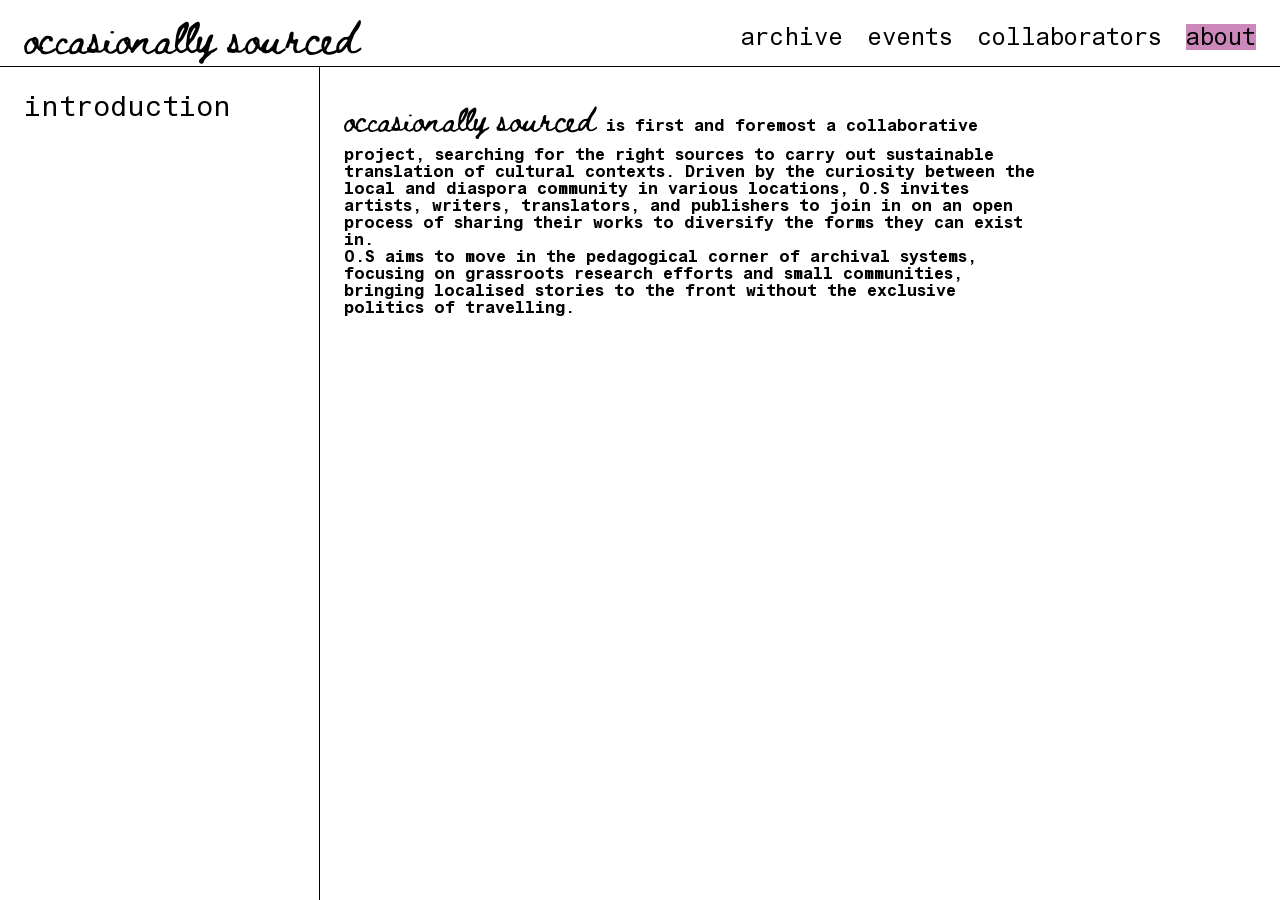
==== about.html @ 8b5f024c "init" ====
<!DOCTYPE html>
<html lang="en">
<head>
  <meta charset="UTF-8">
  <meta name="viewport" content="width=device-width, initial-scale=1.0">
  <title>O.S - About</title>
  <link rel="stylesheet" href="styles.css">
</head>

<body>

  <header>
   <h1><a href="OS.html">occasionally sourced</a></h1>
    <hr>
    <nav>
      <ul>
        <li><a href="archive.html">archive</a></li>
        <li><a href="events.html">events</a></li>
        <li><a href="collaborators.html">collaborators</a></li>
        <li><a href="#about.html" class="active">about</a></li>
      </ul>
    </nav>
  </header>

  <div class="layout">

    <div class="side left">
      <h2>introduction</h2>
    </div>

    <div class="side right">
      <p><span class="brand-name">occasionally sourced</span> is first and foremost a collaborative project, searching for the right sources to carry out sustainable translation of cultural contexts. Driven by the curiosity between the local and diaspora community in various locations, O.S invites artists, writers, translators, and publishers to join in on an open process of sharing their works to diversify the forms they can exist in.
      <br>
        O.S aims to move in the pedagogical corner of archival systems, focusing on grassroots research efforts and small communities, bringing localised stories to the front without the exclusive politics of travelling.</p>
    </div>

  </div>

</body>
</html>
---- styles.css ----
@import url('https://fonts.googleapis.com/css2?family=Beth+Ellen&family=Homemade+Apple&display=swap');

@font-face {
  font-family: "ABC Areal";
  src: url("./fonts/ABCArealSuperfamilyVariable.woff2") format("woff2");
  font-weight: 400 700; /* variable font: allows all weights */
    font-style: oblique 0deg 12deg;
}

/* ---------- Shared settings ---------- */
:root {
  --side-pad: clamp(12px, 2vw, 24px); /* same padding for the title (left) and the menu (right), shrinks with the screen */
}

/* ---------- Base ---------- */
* {
  box-sizing: border-box;
}

/* page is exactly one screen tall, header on top, two sides below */
html,
body {
  height: 100%;
}

body {
  margin: 0;
  font-family: "ABC Areal";
  font-variation-settings: "MONO" 100;
  font-size: clamp(0.875rem, 0.7rem + 0.4vw, 1.125rem); /* body text: min, fluid, max */
  font-weight: bold;
  display: flex;
  flex-direction: column;
  overflow: hidden; /* the page itself never scrolls */
}

/* ---------- Header ---------- */
header {
  display: grid;
  grid-template-columns: 1fr auto;
  grid-template-rows: auto auto;
  align-items: start;
  flex: none; /* header keeps its height */
}

header h1 {
  grid-column: 1;
  grid-row: 1;
  margin: 0;
  padding: 16px var(--side-pad) 8px;
  font-family: "Beth Ellen", cursive;
  font-size: clamp(1.5rem, 0.7rem + 1.8vw, 2rem); /* title: min, fluid, max */
  font-weight: normal;
  font-style: normal;
  line-height: 1.3;
}
header h1 a,
header h1 a:link,
header h1 a:visited {
  color: #000;
  text-decoration: none;
}

/* One continuous thin line across the whole page; the vertical line starts right under it */
header hr {
  grid-column: 1 / -1;
  grid-row: 2;
  width: 100%;
  margin: 0;
  border: 0;
  border-top: 1px solid #000;
}

/* Menu pushed to the right edge, same padding as the title */
header nav {
  grid-column: 2;
  grid-row: 1;
  padding: 24px var(--side-pad) 0;
}

nav ul {
  display: flex;
  gap: clamp(24px, 1.7vw, 24px); /* space between menu buttons */
  margin: 0;
  padding: 0;
  list-style: none;
}

nav a {
  color: #000;
  font-size: clamp(1rem, 0.6rem + 1.1vw, 1.5rem); /* menu: min, fluid, max */
  font-weight: normal;
  text-decoration: none;
}

/* Highlight for the current page */
nav a.active,
nav a:hover {
  background: #cc88bb;
}

/* ---------- Two-sided layout (Archive + About) ---------- */
.layout {
  flex: 1;
  min-height: 0; /* lets the sides scroll instead of growing */
  display: grid;
  grid-template-columns: 0.5fr 1.5fr;
}

.side {
  height: 100%;
  overflow-y: auto; /* each side scrolls independently */
}

.left {
  padding: 24px;
  border-right: 1px solid #000; /* the vertical line */
}

.left h2 {
  margin: 0 0 8px;
  font-size: clamp(1.25rem, 0.9rem + 1.2vw, 1.75rem);
  font-weight: 400;
}

.left p {
  margin: 0 0 32px;
}

.right {
  padding: 0 24px 12px; /* no top padding so the sticky header works */
}

/* (About page) */
.right p {
  margin: 0;
  padding-top: 24px;
  max-width: 70ch;
}

/* ---------- Filters ---------- */
.filters a {
  display: inline-flex;
  align-items: center;
  gap: 10px;
  color: #000;
  text-decoration: none;
}
.filters,
.filters li {
  list-style: none;
}

.filters {
  margin: 0;
  padding: 0;
}

/* Not chosen: small empty circle */
.filters a::before {
  content: "";
  flex: none;
  width: 0.9em;
  height: 0.9em;
  border: 1px solid #000;
  border-radius: 50%;
  background: transparent;
}

/* Chosen: circle with a smaller filled circle inside */
.filters a.selected::before {
  background: #000;
  box-shadow: inset 0 0 0 0.18em #fff;
}

/* ---------- Archive rows ---------- */
.entry,
.entry-header {
  display: grid;
  grid-template-columns: 4fr 2fr 1fr; /* Title+description | Artist | Country */
  gap: 30px;
  padding: 12px 0;
}

.entry {
  border-bottom: 1px solid #ddd;
}

.entry-header {
  font-weight: bold;
  position: sticky; /* column titles stay visible while scrolling */
  top: 0;
  background: #fff;
  border-bottom: 1px solid #000;
}

.entry .title {
  display: block;
  font-weight: bold;
}

.entry .desc {
  display: block;
  font-weight: bold;
  font-size: 0.9em;
  color: #555;
}

/* ---------- Brand name inside the About paragraph ---------- */
.brand-name {
  font-family: "Beth Ellen", cursive;
  font-weight: 500;
  font-size: 1.5em;
}

/* ---------- Interactive screens ---------- */
@media (max-width: 900px) {
  header {
    grid-template-columns: 1fr;
  }

  header h1,
  header nav,
  header hr {
    grid-column: 1;
  }

  header nav {
    grid-row: 2;
  }

  header hr {
    grid-row: 3;
  }

  nav ul {
    flex-wrap: wrap;
  }
}

@media (max-width: 700px) {
  /* drop the two scrolling sides and let the page scroll normally */
  html,
  body {
    height: auto;
    overflow: auto;
  }

  .layout {
    display: block;
  }

  .side {
    height: auto;
    overflow: visible;
  }

  .left {
    border-right: 0;
    border-bottom: 1px solid #000;
  }
}

@media (max-width: 600px) {
  .entry {
    grid-template-columns: 1fr;
  }

  .entry-header {
    display: none; /* column titles don't make sense when stacked */
  }
}
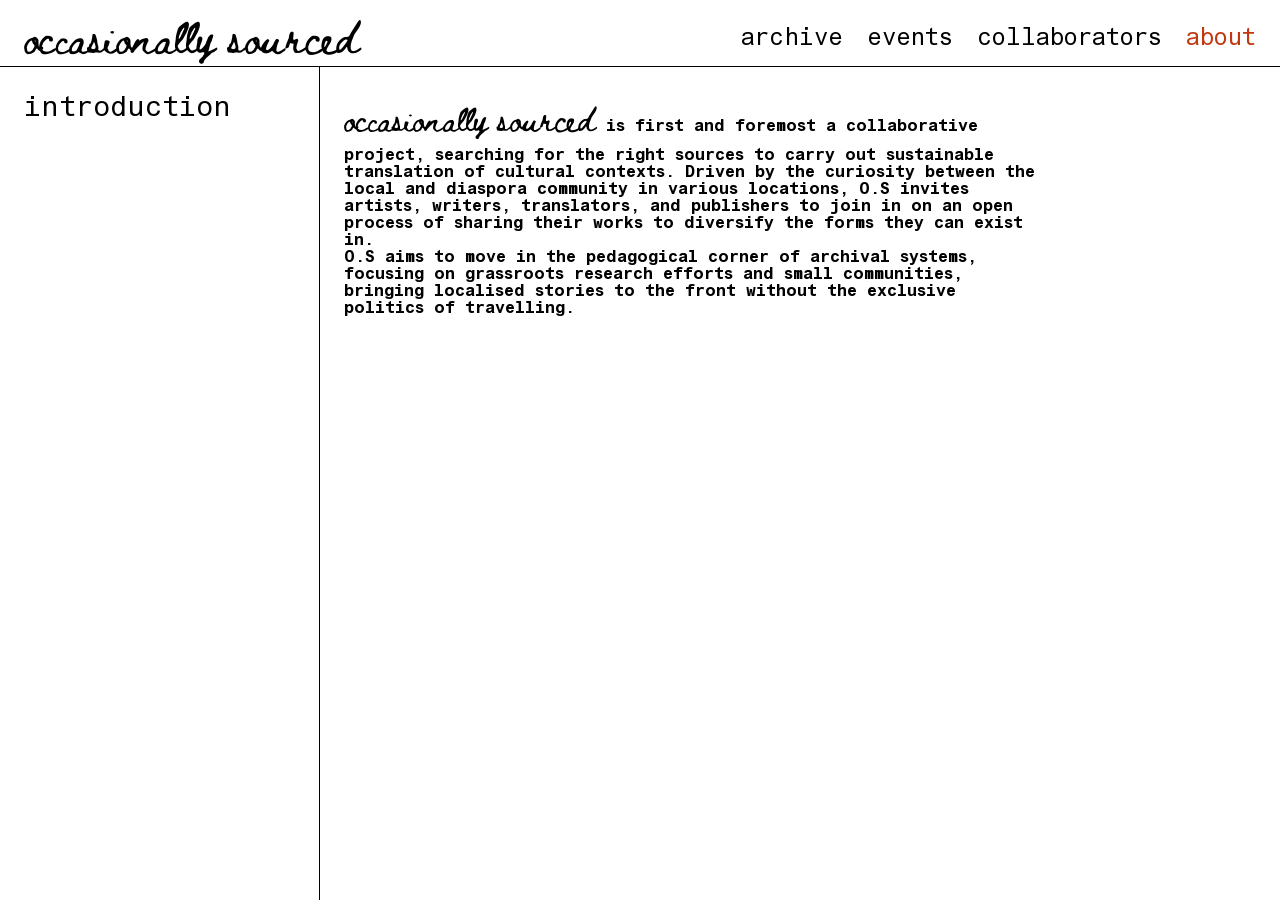
==== commit fe6ec3b5: "init" ====
--- a/about.html
+++ b/about.html
@@ -5,6 +5,11 @@
   <meta name="viewport" content="width=device-width, initial-scale=1.0">
   <title>O.S - About</title>
   <link rel="stylesheet" href="styles.css">
+
+  <link rel="apple-touch-icon" sizes="180x180" href="/apple-touch-icon.png">
+<link rel="icon" type="image/png" sizes="32x32" href="/favicon-32x32.png">
+<link rel="icon" type="image/png" sizes="16x16" href="/favicon-16x16.png">
+<link rel="manifest" href="/site.webmanifest">
 </head>
 
 <body>
--- a/styles.css
+++ b/styles.css
@@ -41,6 +41,9 @@
   grid-template-rows: auto auto;
   align-items: start;
   flex: none; /* header keeps its height */
+  position: relative; /* lets z-index work */
+  z-index: 20;        /* sits above the arrows (10) and the books (5) */
+  background: #fff;   /* hides the arrows behind it; match your page colour */
 }
 
 header h1 {
@@ -96,7 +99,7 @@
 /* Highlight for the current page */
 nav a.active,
 nav a:hover {
-  background: #cc88bb;
+  color: #c03910
 }
 
 /* ---------- Two-sided layout (Archive + About) ---------- */
@@ -177,13 +180,14 @@
 .entry,
 .entry-header {
   display: grid;
-  grid-template-columns: 4fr 2fr 1fr; /* Title+description | Artist | Country */
-  gap: 30px;
+  grid-template-columns: 4fr 2fr 1.5fr; /* Title | Artist | Publisher */
+  gap: 0 30px; /* no row gap, 30px between columns */
   padding: 12px 0;
 }
 
 .entry {
   border-bottom: 1px solid #ddd;
+  scroll-margin-top: 3em; /* when a link jumps to an entry, keep it clear of the sticky column titles */
 }
 
 .entry-header {
@@ -197,13 +201,38 @@
 .entry .title {
   display: block;
   font-weight: bold;
+  cursor: pointer;
+}
+.entry .title:hover {
+  text-decoration: underline;
+}
+
+/* Description block: hidden until the title is clicked,
+   spans all three columns, optional image on the left */
+.entry .details {
+  display: none;
+  grid-column: 1 / -1; /* span title, artist and publisher columns */
+  margin-top: 12px;
+  gap: 16px;
+  align-items: stretch; /* image height follows the text height */
+}
+
+.entry.open .details {
+  display: flex;
+}
+
+.entry .details img {
+  width: 140px;
+  min-height: 90px;
+  object-fit: cover; /* crops instead of squashing */
+  flex: none;
 }
 
 .entry .desc {
-  display: block;
-  font-weight: bold;
-  font-size: 0.9em;
-  color: #555;
+  font-size: 0.8em; /* smaller than the title */
+  font-weight: normal;
+  line-height: 1.5;
+  max-width: 60ch;
 }
 
 /* ---------- Brand name inside the About paragraph ---------- */
@@ -264,9 +293,20 @@
 @media (max-width: 600px) {
   .entry {
     grid-template-columns: 1fr;
+    gap: 4px 0;
   }
 
   .entry-header {
     display: none; /* column titles don't make sense when stacked */
   }
+
+  /* image stacks on top of the text on phones */
+  .entry .details {
+    flex-direction: column;
+  }
+
+  .entry .details img {
+    width: 100%;
+    max-height: 200px;
+  }
 }
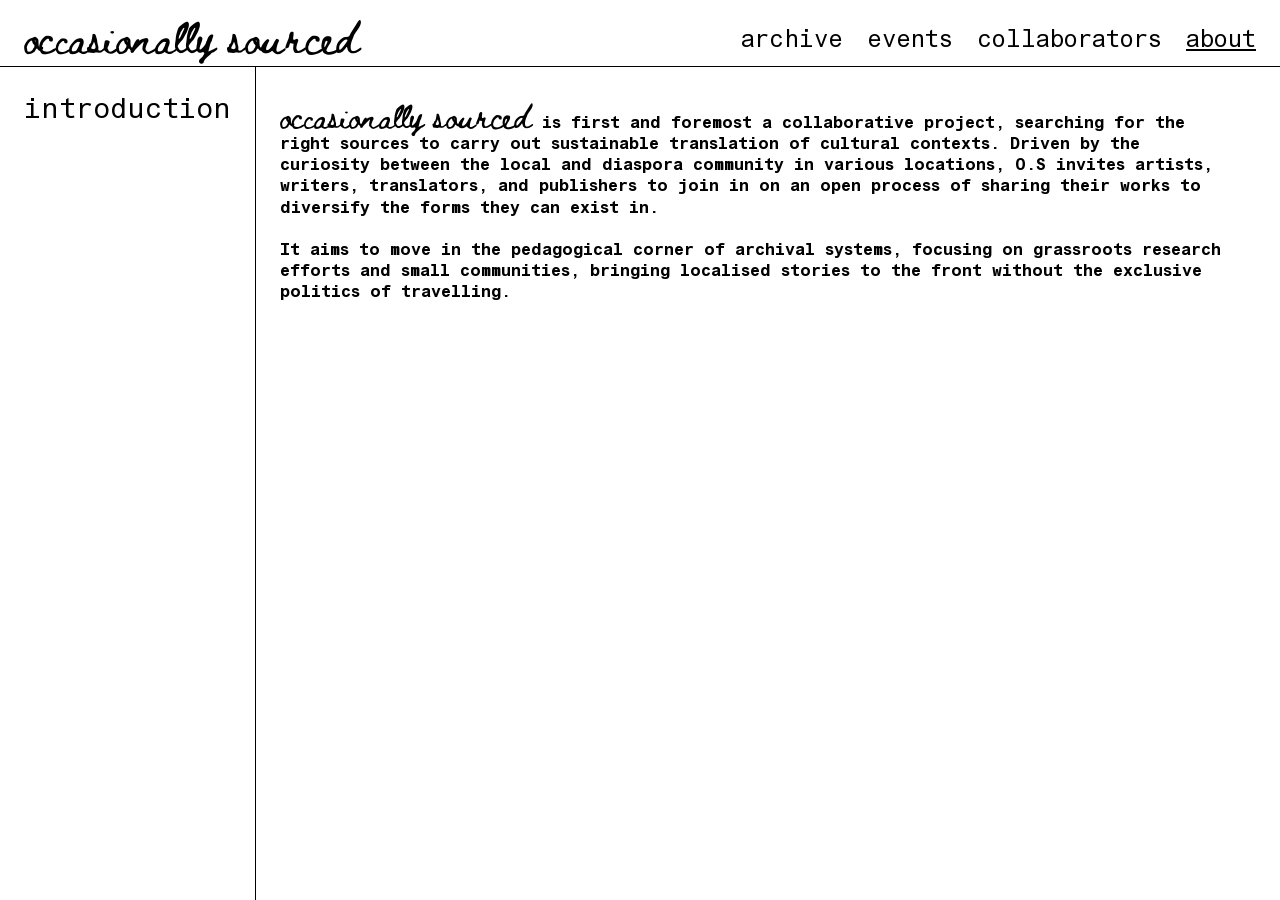
==== commit 99a77944: "init" ====
--- a/about.html
+++ b/about.html
@@ -14,16 +14,16 @@
 
 <body>
 
-  <header>
-   <h1><a href="OS.html">occasionally sourced</a></h1>
-    <hr>
-    <nav>
-      <ul>
-        <li><a href="archive.html">archive</a></li>
-        <li><a href="events.html">events</a></li>
-        <li><a href="collaborators.html">collaborators</a></li>
-        <li><a href="#about.html" class="active">about</a></li>
-      </ul>
+<header>
+  <h1><a href="index.html">occasionally sourced</a></h1>
+  <hr>
+  <nav>
+    <ul>
+      <li><a href="archive.html">archive</a></li>
+      <li><a href="events.html">events</a></li>
+      <li><a href="collaborators.html">collaborators</a></li>
+      <li><a href="#about.html" class="active">about</a></li>
+    </ul>
     </nav>
   </header>
 
@@ -34,9 +34,11 @@
     </div>
 
     <div class="side right">
+      <br>
       <p><span class="brand-name">occasionally sourced</span> is first and foremost a collaborative project, searching for the right sources to carry out sustainable translation of cultural contexts. Driven by the curiosity between the local and diaspora community in various locations, O.S invites artists, writers, translators, and publishers to join in on an open process of sharing their works to diversify the forms they can exist in.
       <br>
-        O.S aims to move in the pedagogical corner of archival systems, focusing on grassroots research efforts and small communities, bringing localised stories to the front without the exclusive politics of travelling.</p>
+      <br>
+        It aims to move in the pedagogical corner of archival systems, focusing on grassroots research efforts and small communities, bringing localised stories to the front without the exclusive politics of travelling.</p>
     </div>
 
   </div>
--- a/styles.css
+++ b/styles.css
@@ -29,6 +29,7 @@
   font-variation-settings: "MONO" 100;
   font-size: clamp(0.875rem, 0.7rem + 0.4vw, 1.125rem); /* body text: min, fluid, max */
   font-weight: bold;
+  line-height: 1.3;
   display: flex;
   flex-direction: column;
   overflow: hidden; /* the page itself never scrolls */
@@ -99,7 +100,7 @@
 /* Highlight for the current page */
 nav a.active,
 nav a:hover {
-  color: #c03910
+  text-decoration: underline;
 }
 
 /* ---------- Two-sided layout (Archive + About) ---------- */
@@ -107,7 +108,7 @@
   flex: 1;
   min-height: 0; /* lets the sides scroll instead of growing */
   display: grid;
-  grid-template-columns: 0.5fr 1.5fr;
+  grid-template-columns: 0.4fr 1.6fr;
 }
 
 .side {
@@ -138,7 +139,8 @@
 .right p {
   margin: 0;
   padding-top: 24px;
-  max-width: 70ch;
+  padding-right: 24px; /* same as the Collaborators descriptions */
+  max-width: none;     /* run all the way to the right */
 }
 
 /* ---------- Filters ---------- */
@@ -235,11 +237,62 @@
   max-width: 60ch;
 }
 
+/* ---------- Clickable names (archive → collaborators, and back) ---------- */
+.name-link {
+  color: inherit;
+  text-decoration: underline;
+}
+.name-link:hover {
+  text-decoration: underline;
+}
+
+/* Archive: Creator / Publisher names without underline
+   (Collaborators rows are .entry.person, so they keep the underline) */
+.entry:not(.person) .name-link {
+  text-decoration: none;
+}
+.entry:not(.person) .name-link:hover {
+  text-decoration: underline; /* underline only on hover */
+}
+
+/* ---------- Collaborators: alphabetical list ---------- */
+.letter-group {
+  padding-top: 24px;
+}
+
+.letter {
+  margin: 0;
+  font-size: 1em;
+  font-weight: normal;
+}
+
+/* one full-width row per name; the faint line comes from .entry's
+   border-bottom, so it sits after every name but never under the letter */
+.person {
+  grid-template-columns: 1fr;
+}
+
+/* collaborator descriptions run across the whole right side (the side's own padding still applies) */
+.person .desc {
+  max-width: none;
+  padding-right: 24px;
+}
+
 /* ---------- Brand name inside the About paragraph ---------- */
+/* line-height: 0 stops the bigger handwritten font from pushing its line
+   down, so there's no extra gap above/below the line it sits in */
 .brand-name {
   font-family: "Beth Ellen", cursive;
   font-weight: 500;
   font-size: 1.5em;
+  line-height: 0;
+}
+
+.brand-name-small {
+  font-family: "Beth Ellen", cursive;
+  font-weight: 500;
+  font-size: 1.3em;
+  line-height: 0;
 }
 
 /* ---------- Interactive screens ---------- */
